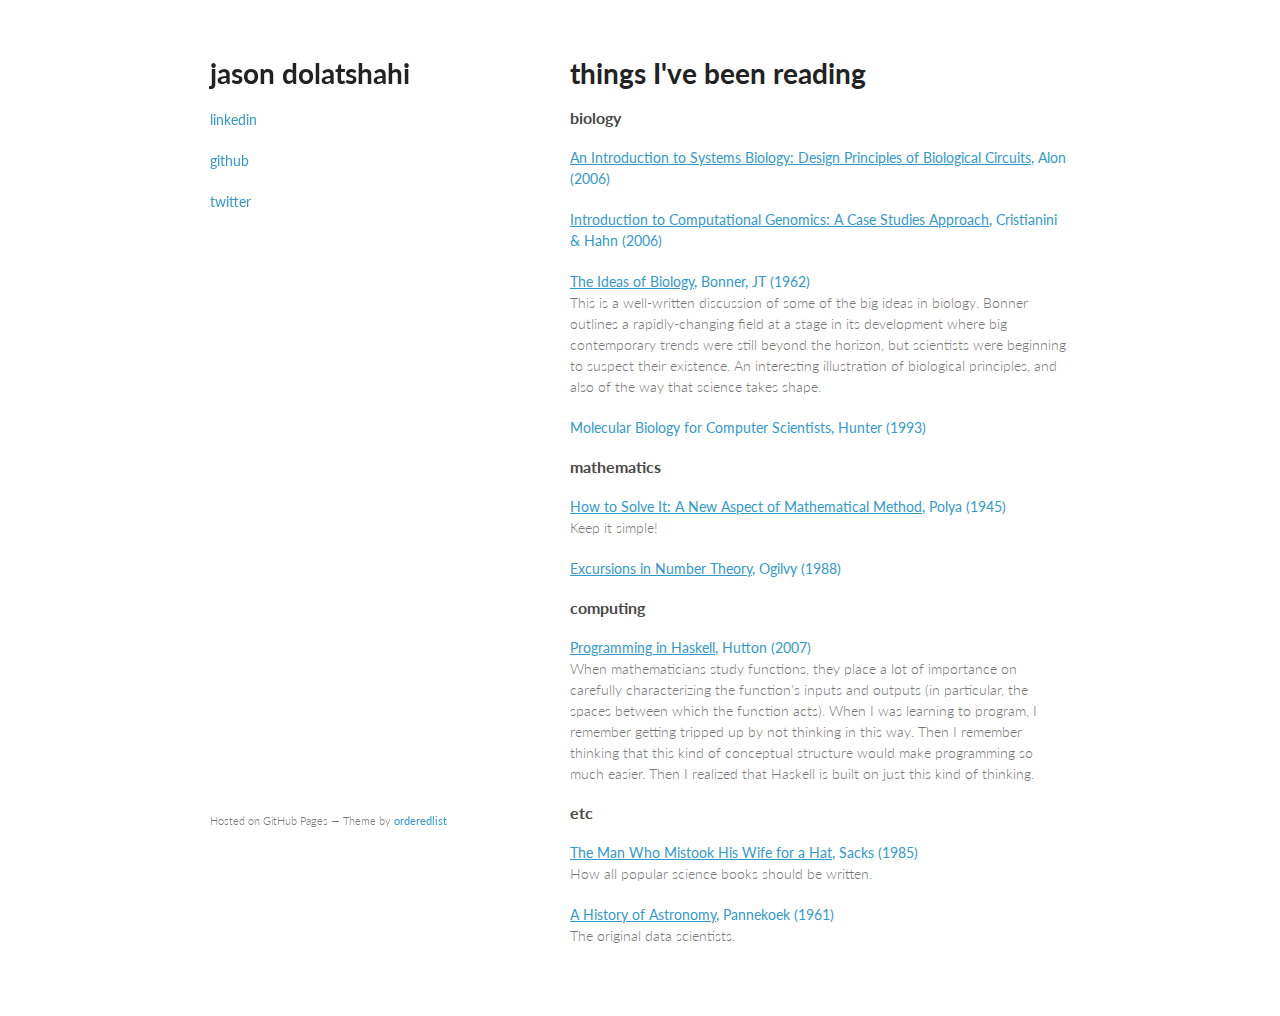
==== reading/index.html @ a78c5504 "moved reading list to its own page" ====
<!doctype html>
<html>

  <head>
    <meta charset="utf-8">
    <meta http-equiv="X-UA-Compatible" content="chrome=1">
    <title>jason</title>

    <link rel="stylesheet" href="../stylesheets/styles.css">
    <link rel="stylesheet" href="../stylesheets/pygment_trac.css">
    <meta name="viewport" content="width=device-width, initial-scale=1, user-scalable=no">
  </head>

  <body>
    <div class="wrapper">

      <header>
        <h1>jason dolatshahi</h1>
        <p></p>
        <p class="view"><a href="http://www.linkedin.com/pub/jason-dolatshahi">linkedin</a></p>
        <p class="view"><a href="https://github.com/jason137">github</a></p>
        <p class="view"><a href="https://twitter.com/jasond137">twitter</a></p>
      </header>

      <section>
        <h1>things I've been reading</h1>
        <h3>biology</h3>
        <p><a href=http://www.amazon.com/Introduction-Systems-Biology-Mathematical-Computational/dp/1584886420><u>An Introduction to Systems Biology: Design Principles of Biological Circuits</u>, Alon (2006)</a></p>

        <p><a href=http://www.amazon.com/Introduction-Computational-Genomics-Studies-Approach/dp/0521671914><u>Introduction to Computational Genomics: A Case Studies Approach</u>, Cristianini & Hahn (2006)</a></p>

        <p><a href=http://www.amazon.com/Ideas-Biology-Dover-Books/dp/0486424197><u>The Ideas of Biology</u>, Bonner, JT (1962)</a>
        <br>This is a well-written discussion of some of the big ideas in
            biology. Bonner outlines a rapidly-changing field at a stage in its development
            where big contemporary trends were still beyond the horizon, but
            scientists were beginning to suspect their existence. An interesting illustration
            of biological principles, and also of the way that science takes shape.</p>

        <p><a href=http://compbio.ucdenver.edu/hunter/01-Hunter.pdf>Molecular Biology for Computer Scientists, Hunter (1993)</a></p>

        <h3>mathematics</h3>
        <p><a href=http://www.amazon.com/How-Solve-It-Mathematical-Princeton/dp/069111966X><u>How to Solve It: A New Aspect of Mathematical Method</u>, Polya (1945)</a>
        <br>Keep it simple!</p>

        <p><a href=http://www.amazon.com/Excursions-Number-Theory-Dover-Mathematics/dp/0486257789><u>Excursions in Number Theory</u>, Ogilvy (1988)</a></p>

        <h3>computing</h3>

        <p><a href=http://www.amazon.com/Programming-Haskell-Graham-Hutton/dp/0521692695><u>Programming in Haskell</u>, Hutton (2007)</a>
        <br>When mathematicians study functions, they place a lot of importance
            on carefully characterizing the function's inputs and outputs (in
            particular, the spaces between which the function acts).
            When I was learning to program, I remember getting tripped up by not
            thinking in this way. Then I remember thinking that this kind of
            conceptual structure would make programming so much easier. Then I
            realized that Haskell is built on just this kind of thinking.</p>

        <h3>etc</h3>

        <p><a href=http://www.amazon.com/The-Man-Who-Mistook-Wife/dp/1491514078><u>The Man Who Mistook His Wife for a Hat</u>, Sacks (1985)</a>
        <br>How all popular science books should be written.</p>

        <p><a href=http://www.amazon.com/gp/product/0486659941><u>A History of Astronomy</u>, Pannekoek (1961)</a>
        <br>The original data scientists.</p>

      </section>

      <footer>
        <p><small>Hosted on GitHub Pages &mdash; Theme by <a href="https://github.com/orderedlist">orderedlist</a></small></p>
      </footer>

    </div>
    <script src="javascripts/scale.fix.js"></script>
    
  </body>
</html>
---- stylesheets/styles.css ----
@import url(https://fonts.googleapis.com/css?family=Lato:300italic,700italic,300,700);

body {
  padding:50px;
  font:14px/1.5 Lato, "Helvetica Neue", Helvetica, Arial, sans-serif;
  color:#777;
  font-weight:300;
}

h1, h2, h3, h4, h5, h6 {
  color:#222;
  margin:0 0 20px;
}

p, ul, ol, table, pre, dl {
  margin:0 0 20px;
}

h1, h2, h3 {
  line-height:1.1;
}

h1 {
  font-size:28px;
}

h2 {
  color:#393939;
}

h3, h4, h5, h6 {
  color:#494949;
}

a {
  color:#39c;
  font-weight:400;
  text-decoration:none;
}

a small {
  font-size:11px;
  color:#777;
  margin-top:-0.6em;
  display:block;
}

.wrapper {
  width:860px;
  margin:0 auto;
}

blockquote {
  border-left:1px solid #e5e5e5;
  margin:0;
  padding:0 0 0 20px;
  font-style:italic;
}

code, pre {
  font-family:Monaco, Bitstream Vera Sans Mono, Lucida Console, Terminal;
  color:#333;
  font-size:12px;
}

pre {
  padding:8px 15px;
  background: #f8f8f8;  
  border-radius:5px;
  border:1px solid #e5e5e5;
  overflow-x: auto;
}

table {
  width:100%;
  border-collapse:collapse;
}

th, td {
  text-align:left;
  padding:5px 10px;
  border-bottom:1px solid #e5e5e5;
}

dt {
  color:#444;
  font-weight:700;
}

th {
  color:#444;
}

img {
  max-width:100%;
}

header {
  width:270px;
  float:left;
  position:fixed;
}

header ul {
  list-style:none;
  height:40px;
  
  padding:0;
  
  background: #eee;
  background: -moz-linear-gradient(top, #f8f8f8 0%, #dddddd 100%);
  background: -webkit-gradient(linear, left top, left bottom, color-stop(0%,#f8f8f8), color-stop(100%,#dddddd));
  background: -webkit-linear-gradient(top, #f8f8f8 0%,#dddddd 100%);
  background: -o-linear-gradient(top, #f8f8f8 0%,#dddddd 100%);
  background: -ms-linear-gradient(top, #f8f8f8 0%,#dddddd 100%);
  background: linear-gradient(top, #f8f8f8 0%,#dddddd 100%);
  
  border-radius:5px;
  border:1px solid #d2d2d2;
  box-shadow:inset #fff 0 1px 0, inset rgba(0,0,0,0.03) 0 -1px 0;
  width:270px;
}

header li {
  width:89px;
  float:left;
  border-right:1px solid #d2d2d2;
  height:40px;
}

header ul a {
  line-height:1;
  font-size:11px;
  color:#999;
  display:block;
  text-align:center;
  padding-top:6px;
  height:40px;
}

strong {
  color:#222;
  font-weight:700;
}

header ul li + li {
  width:88px;
  border-left:1px solid #fff;
}

header ul li + li + li {
  border-right:none;
  width:89px;
}

header ul a strong {
  font-size:14px;
  display:block;
  color:#222;
}

section {
  width:500px;
  float:right;
  padding-bottom:50px;
}

small {
  font-size:11px;
}

hr {
  border:0;
  background:#e5e5e5;
  height:1px;
  margin:0 0 20px;
}

footer {
  width:270px;
  float:left;
  position:fixed;
  bottom:50px;
}

@media print, screen and (max-width: 960px) {
  
  div.wrapper {
    width:auto;
    margin:0;
  }
  
  header, section, footer {
    float:none;
    position:static;
    width:auto;
  }
  
  header {
    padding-right:320px;
  }
  
  section {
    border:1px solid #e5e5e5;
    border-width:1px 0;
    padding:20px 0;
    margin:0 0 20px;
  }
  
  header a small {
    display:inline;
  }
  
  header ul {
    position:absolute;
    right:50px;
    top:52px;
  }
}

@media print, screen and (max-width: 720px) {
  body {
    word-wrap:break-word;
  }
  
  header {
    padding:0;
  }
  
  header ul, header p.view {
    position:static;
  }
  
  pre, code {
    word-wrap:normal;
  }
}

@media print, screen and (max-width: 480px) {
  body {
    padding:15px;
  }
  
  header ul {
    display:none;
  }
}

@media print {
  body {
    padding:0.4in;
    font-size:12pt;
    color:#444;
  }
}
---- stylesheets/pygment_trac.css ----
.highlight  { background: #ffffff; }
.highlight .c { color: #999988; font-style: italic } /* Comment */
.highlight .err { color: #a61717; background-color: #e3d2d2 } /* Error */
.highlight .k { font-weight: bold } /* Keyword */
.highlight .o { font-weight: bold } /* Operator */
.highlight .cm { color: #999988; font-style: italic } /* Comment.Multiline */
.highlight .cp { color: #999999; font-weight: bold } /* Comment.Preproc */
.highlight .c1 { color: #999988; font-style: italic } /* Comment.Single */
.highlight .cs { color: #999999; font-weight: bold; font-style: italic } /* Comment.Special */
.highlight .gd { color: #000000; background-color: #ffdddd } /* Generic.Deleted */
.highlight .gd .x { color: #000000; background-color: #ffaaaa } /* Generic.Deleted.Specific */
.highlight .ge { font-style: italic } /* Generic.Emph */
.highlight .gr { color: #aa0000 } /* Generic.Error */
.highlight .gh { color: #999999 } /* Generic.Heading */
.highlight .gi { color: #000000; background-color: #ddffdd } /* Generic.Inserted */
.highlight .gi .x { color: #000000; background-color: #aaffaa } /* Generic.Inserted.Specific */
.highlight .go { color: #888888 } /* Generic.Output */
.highlight .gp { color: #555555 } /* Generic.Prompt */
.highlight .gs { font-weight: bold } /* Generic.Strong */
.highlight .gu { color: #800080; font-weight: bold; } /* Generic.Subheading */
.highlight .gt { color: #aa0000 } /* Generic.Traceback */
.highlight .kc { font-weight: bold } /* Keyword.Constant */
.highlight .kd { font-weight: bold } /* Keyword.Declaration */
.highlight .kn { font-weight: bold } /* Keyword.Namespace */
.highlight .kp { font-weight: bold } /* Keyword.Pseudo */
.highlight .kr { font-weight: bold } /* Keyword.Reserved */
.highlight .kt { color: #445588; font-weight: bold } /* Keyword.Type */
.highlight .m { color: #009999 } /* Literal.Number */
.highlight .s { color: #d14 } /* Literal.String */
.highlight .na { color: #008080 } /* Name.Attribute */
.highlight .nb { color: #0086B3 } /* Name.Builtin */
.highlight .nc { color: #445588; font-weight: bold } /* Name.Class */
.highlight .no { color: #008080 } /* Name.Constant */
.highlight .ni { color: #800080 } /* Name.Entity */
.highlight .ne { color: #990000; font-weight: bold } /* Name.Exception */
.highlight .nf { color: #990000; font-weight: bold } /* Name.Function */
.highlight .nn { color: #555555 } /* Name.Namespace */
.highlight .nt { color: #000080 } /* Name.Tag */
.highlight .nv { color: #008080 } /* Name.Variable */
.highlight .ow { font-weight: bold } /* Operator.Word */
.highlight .w { color: #bbbbbb } /* Text.Whitespace */
.highlight .mf { color: #009999 } /* Literal.Number.Float */
.highlight .mh { color: #009999 } /* Literal.Number.Hex */
.highlight .mi { color: #009999 } /* Literal.Number.Integer */
.highlight .mo { color: #009999 } /* Literal.Number.Oct */
.highlight .sb { color: #d14 } /* Literal.String.Backtick */
.highlight .sc { color: #d14 } /* Literal.String.Char */
.highlight .sd { color: #d14 } /* Literal.String.Doc */
.highlight .s2 { color: #d14 } /* Literal.String.Double */
.highlight .se { color: #d14 } /* Literal.String.Escape */
.highlight .sh { color: #d14 } /* Literal.String.Heredoc */
.highlight .si { color: #d14 } /* Literal.String.Interpol */
.highlight .sx { color: #d14 } /* Literal.String.Other */
.highlight .sr { color: #009926 } /* Literal.String.Regex */
.highlight .s1 { color: #d14 } /* Literal.String.Single */
.highlight .ss { color: #990073 } /* Literal.String.Symbol */
.highlight .bp { color: #999999 } /* Name.Builtin.Pseudo */
.highlight .vc { color: #008080 } /* Name.Variable.Class */
.highlight .vg { color: #008080 } /* Name.Variable.Global */
.highlight .vi { color: #008080 } /* Name.Variable.Instance */
.highlight .il { color: #009999 } /* Literal.Number.Integer.Long */

.type-csharp .highlight .k { color: #0000FF }
.type-csharp .highlight .kt { color: #0000FF }
.type-csharp .highlight .nf { color: #000000; font-weight: normal }
.type-csharp .highlight .nc { color: #2B91AF }
.type-csharp .highlight .nn { color: #000000 }
.type-csharp .highlight .s { color: #A31515 }
.type-csharp .highlight .sc { color: #A31515 }
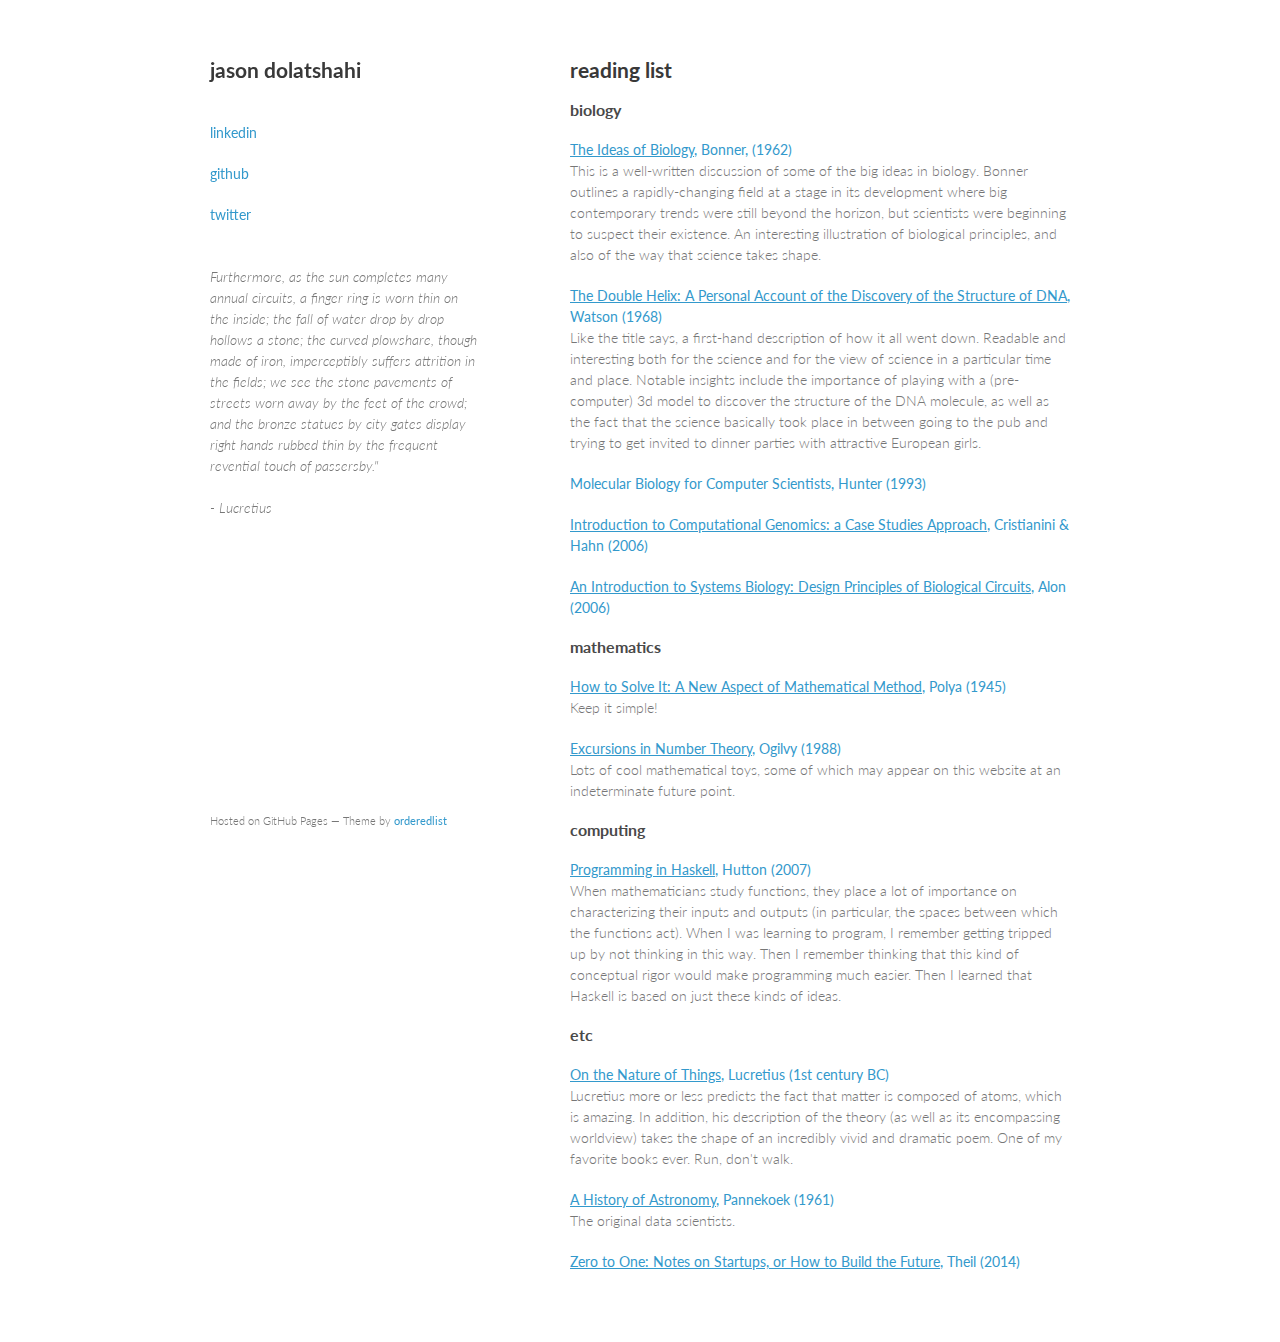
==== commit b081bbe9: "updates! can you believe it?" ====
--- a/reading/index.html
+++ b/reading/index.html
@@ -15,53 +15,90 @@
     <div class="wrapper">
 
       <header>
-        <h1>jason dolatshahi</h1>
-        <p></p>
+        <h2>jason dolatshahi</h2>
+        <br>
         <p class="view"><a href="http://www.linkedin.com/pub/jason-dolatshahi">linkedin</a></p>
         <p class="view"><a href="https://github.com/jason137">github</a></p>
         <p class="view"><a href="https://twitter.com/jasond137">twitter</a></p>
+        <br>
+        <p><i>Furthermore, as the sun completes many annual circuits, a finger
+            ring is worn thin on the inside; the fall of water drop by drop hollows a
+            stone; the curved plowshare, though made of iron, imperceptibly suffers
+            attrition in the fields; we see the stone pavements of streets worn away by the
+            feet of the crowd; and the bronze statues by city gates display right hands
+            rubbed thin by the frequent revential touch of passersby."
+            <br><br>- Lucretius</i></p>
       </header>
 
       <section>
-        <h1>things I've been reading</h1>
+        <h2>reading list</h2>
+
         <h3>biology</h3>
-        <p><a href=http://www.amazon.com/Introduction-Systems-Biology-Mathematical-Computational/dp/1584886420><u>An Introduction to Systems Biology: Design Principles of Biological Circuits</u>, Alon (2006)</a></p>
 
-        <p><a href=http://www.amazon.com/Introduction-Computational-Genomics-Studies-Approach/dp/0521671914><u>Introduction to Computational Genomics: A Case Studies Approach</u>, Cristianini & Hahn (2006)</a></p>
-
-        <p><a href=http://www.amazon.com/Ideas-Biology-Dover-Books/dp/0486424197><u>The Ideas of Biology</u>, Bonner, JT (1962)</a>
+        <p><a href=http://www.amazon.com/Ideas-Biology-Dover-Books/dp/0486424197>
+        <u>The Ideas of Biology</u>, Bonner, (1962)</a>
         <br>This is a well-written discussion of some of the big ideas in
             biology. Bonner outlines a rapidly-changing field at a stage in its development
             where big contemporary trends were still beyond the horizon, but
             scientists were beginning to suspect their existence. An interesting illustration
             of biological principles, and also of the way that science takes shape.</p>
 
-        <p><a href=http://compbio.ucdenver.edu/hunter/01-Hunter.pdf>Molecular Biology for Computer Scientists, Hunter (1993)</a></p>
+        <p><a href=http://www.amazon.com/Double-Helix-Personal-Discovery-Structure/dp/074321630X/>
+        <u>The Double Helix: A Personal Account of the Discovery of the Structure of DNA</u>, Watson (1968)</a>
+        <br>Like the title says, a first-hand description of how it all went down.
+            Readable and interesting both for the science and for the view of science
+            in a particular time and place. Notable insights include the
+            importance of playing with a (pre-computer) 3d model to discover
+            the structure of the DNA molecule, as well as the fact
+            that the science basically took place in between going to the pub
+            and trying to get invited to dinner parties with attractive European girls.</p>
+
+        <p><a href=http://compbio.ucdenver.edu/hunter/01-hunter.pdf>
+        Molecular Biology for Computer Scientists, Hunter (1993)</a></p>
+
+        <p><a href=http://www.amazon.com/introduction-computational-genomics-studies-approach/dp/0521671914>
+        <u>Introduction to Computational Genomics: a Case Studies Approach</u>, Cristianini & Hahn (2006)</a></p>
+
+        <p><a href=http://www.amazon.com/Introduction-Systems-Biology-Mathematical-Computational/dp/1584886420>
+        <u>An Introduction to Systems Biology: Design Principles of Biological Circuits</u>, Alon (2006)</a></p>
 
         <h3>mathematics</h3>
-        <p><a href=http://www.amazon.com/How-Solve-It-Mathematical-Princeton/dp/069111966X><u>How to Solve It: A New Aspect of Mathematical Method</u>, Polya (1945)</a>
+        <p><a href=http://www.amazon.com/How-Solve-It-Mathematical-Princeton/dp/069111966X>
+        <u>How to Solve It: A New Aspect of Mathematical Method</u>, Polya (1945)</a>
         <br>Keep it simple!</p>
 
-        <p><a href=http://www.amazon.com/Excursions-Number-Theory-Dover-Mathematics/dp/0486257789><u>Excursions in Number Theory</u>, Ogilvy (1988)</a></p>
+        <p><a href=http://www.amazon.com/Excursions-Number-Theory-Dover-Mathematics/dp/0486257789>
+        <u>Excursions in Number Theory</u>, Ogilvy (1988)</a>
+        <br>Lots of cool mathematical toys, some of which may appear on this
+        website at an indeterminate future point.</p>
 
         <h3>computing</h3>
 
-        <p><a href=http://www.amazon.com/Programming-Haskell-Graham-Hutton/dp/0521692695><u>Programming in Haskell</u>, Hutton (2007)</a>
+        <p><a href=http://www.amazon.com/Programming-Haskell-Graham-Hutton/dp/0521692695>
+        <u>Programming in Haskell</u>, Hutton (2007)</a>
         <br>When mathematicians study functions, they place a lot of importance
-            on carefully characterizing the function's inputs and outputs (in
-            particular, the spaces between which the function acts).
+            on characterizing their inputs and outputs (in particular, the
+            spaces between which the functions act).
             When I was learning to program, I remember getting tripped up by not
             thinking in this way. Then I remember thinking that this kind of
-            conceptual structure would make programming so much easier. Then I
-            realized that Haskell is built on just this kind of thinking.</p>
+            conceptual rigor would make programming much easier. Then I
+            learned that Haskell is based on just these kinds of ideas.</p>
 
         <h3>etc</h3>
 
-        <p><a href=http://www.amazon.com/The-Man-Who-Mistook-Wife/dp/1491514078><u>The Man Who Mistook His Wife for a Hat</u>, Sacks (1985)</a>
-        <br>How all popular science books should be written.</p>
+        <p><a href=http://www.amazon.com/On-Nature-Things-Lucretius/dp/0872205878>
+        <u>On the Nature of Things</u>, Lucretius (1st century BC)</a>
+        <br>Lucretius more or less predicts the fact that matter is composed of
+            atoms, which is amazing. In addition, his description of the theory (as
+            well as its encompassing worldview) takes the shape of an incredibly vivid and
+            dramatic poem. One of my favorite books ever. Run, don't walk.</p>
 
-        <p><a href=http://www.amazon.com/gp/product/0486659941><u>A History of Astronomy</u>, Pannekoek (1961)</a>
+        <p><a href=http://www.amazon.com/gp/product/0486659941>
+        <u>A History of Astronomy</u>, Pannekoek (1961)</a>
         <br>The original data scientists.</p>
+
+        <p><a href=http://www.amazon.com/Zero-One-Notes-Startups-Future/dp/0804139296>
+        <u>Zero to One: Notes on Startups, or How to Build the Future</u>, Theil (2014)</a>
 
       </section>
 
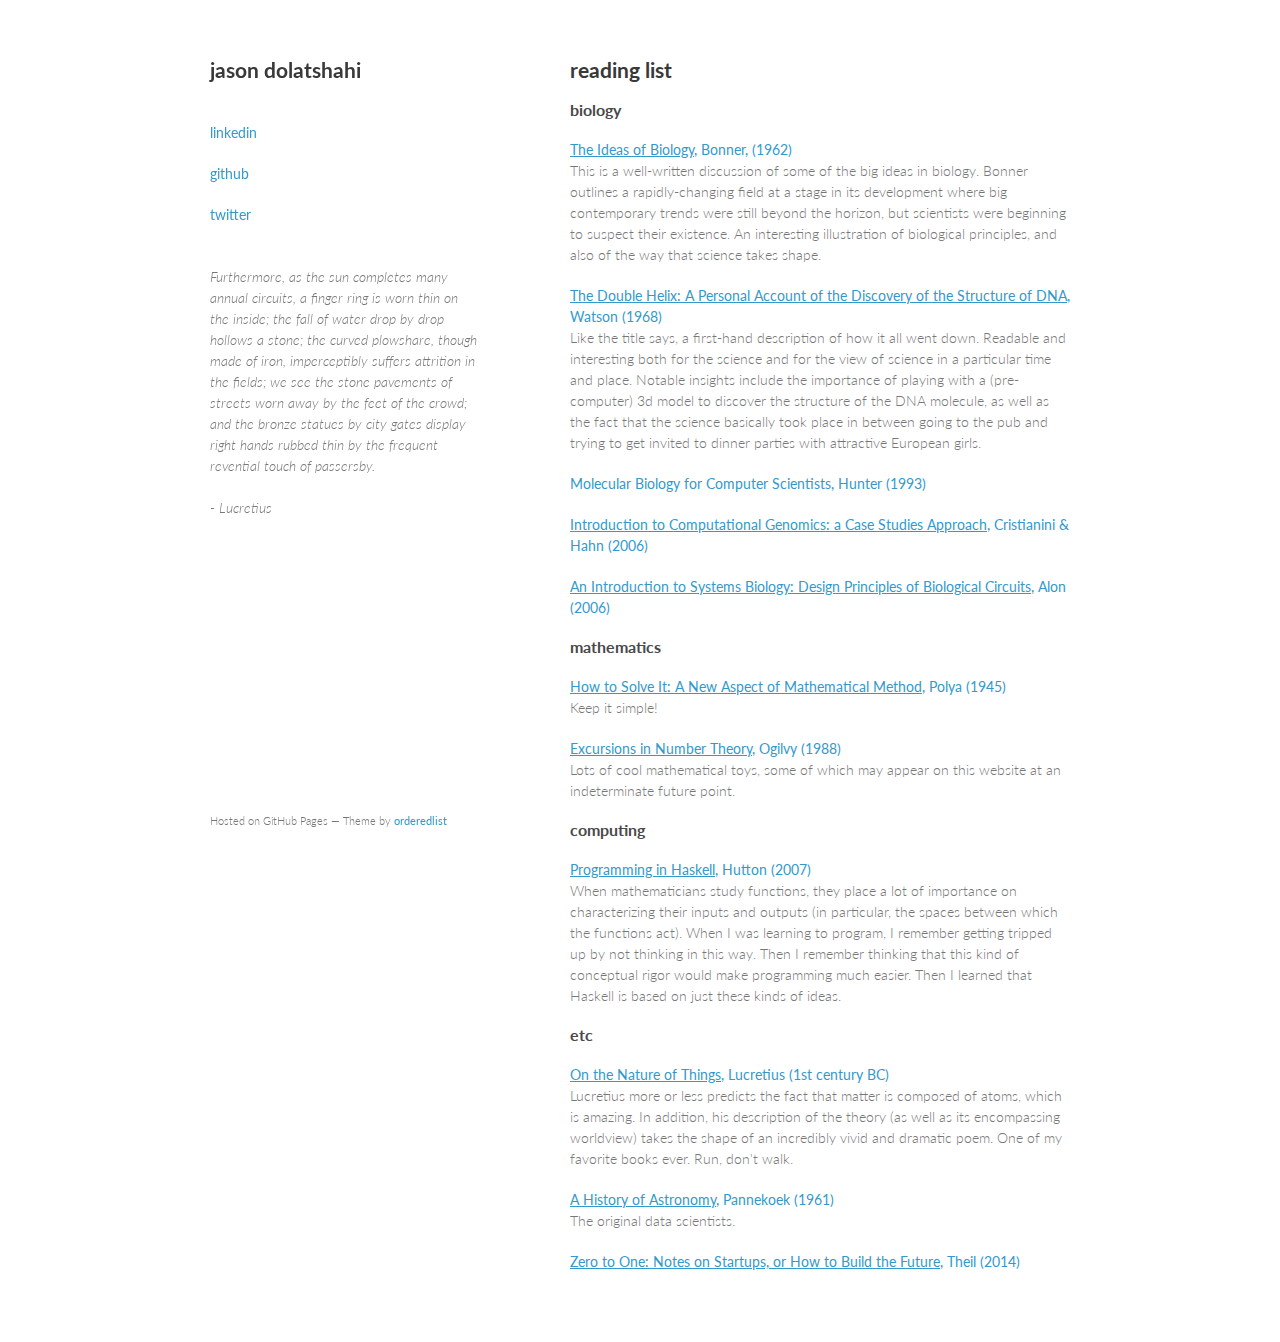
==== commit b27b41f9: "little fixes" ====
--- a/reading/index.html
+++ b/reading/index.html
@@ -26,7 +26,7 @@
             stone; the curved plowshare, though made of iron, imperceptibly suffers
             attrition in the fields; we see the stone pavements of streets worn away by the
             feet of the crowd; and the bronze statues by city gates display right hands
-            rubbed thin by the frequent revential touch of passersby."
+            rubbed thin by the frequent revential touch of passersby.
             <br><br>- Lucretius</i></p>
       </header>
 
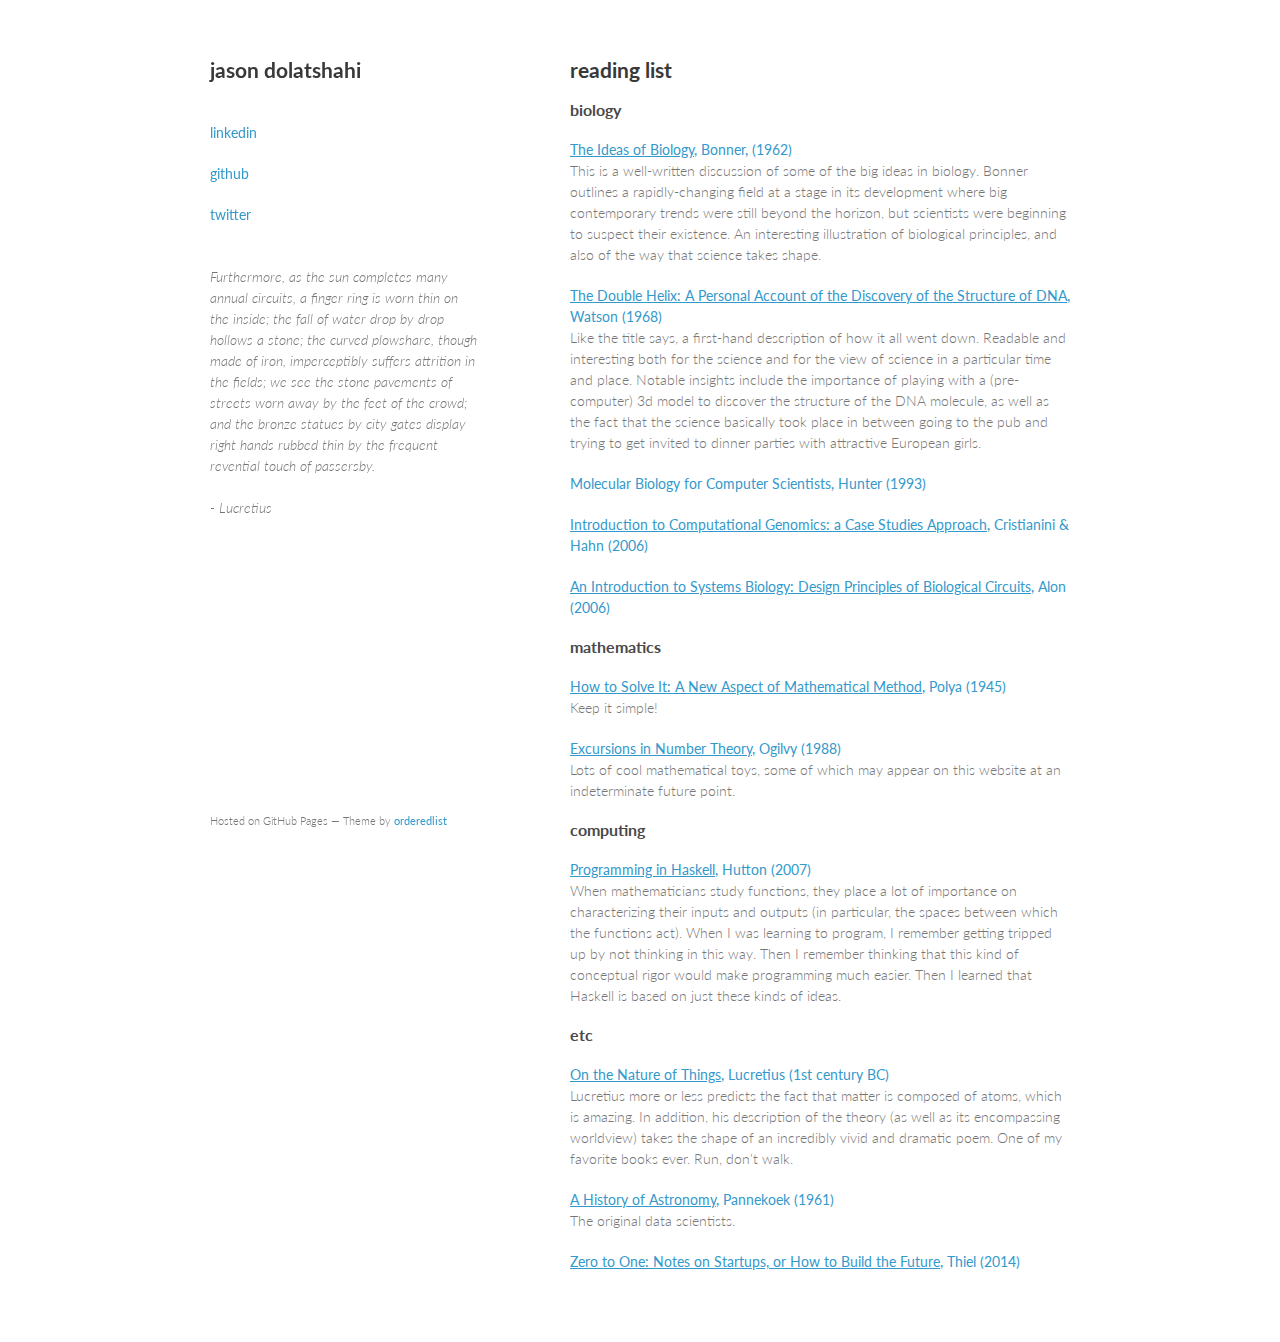
==== commit f4fcc44f: "typo" ====
--- a/reading/index.html
+++ b/reading/index.html
@@ -98,7 +98,7 @@
         <br>The original data scientists.</p>
 
         <p><a href=http://www.amazon.com/Zero-One-Notes-Startups-Future/dp/0804139296>
-        <u>Zero to One: Notes on Startups, or How to Build the Future</u>, Theil (2014)</a>
+        <u>Zero to One: Notes on Startups, or How to Build the Future</u>, Thiel (2014)</a>
 
       </section>
 
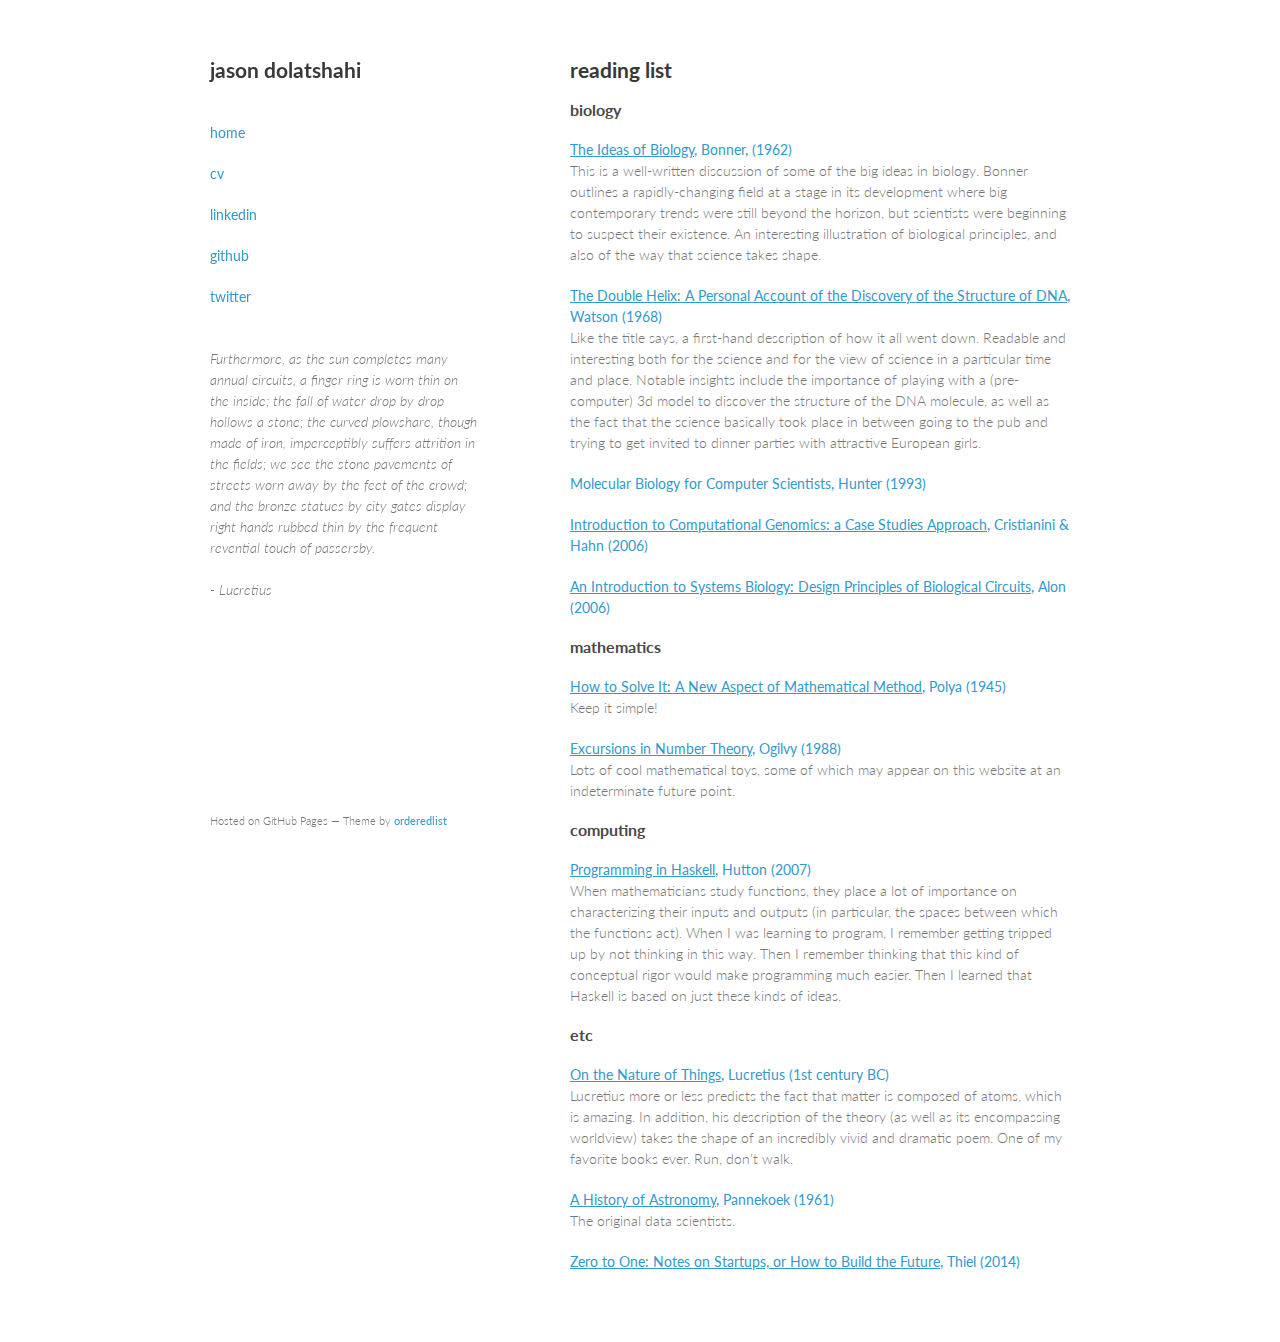
==== commit 6a5a7176: "adding cv" ====
--- a/reading/index.html
+++ b/reading/index.html
@@ -17,6 +17,9 @@
       <header>
         <h2>jason dolatshahi</h2>
         <br>
+        <p class="view"><a href="/index.html">home</a></p>
+        <!-- <p class="view"><a href="/worldline">worldline</a></p> -->
+        <p class="view"><a href="https://github.com/jason137/jason137.github.io/blob/master/cv.pdf">cv</a></p>
         <p class="view"><a href="http://www.linkedin.com/pub/jason-dolatshahi">linkedin</a></p>
         <p class="view"><a href="https://github.com/jason137">github</a></p>
         <p class="view"><a href="https://twitter.com/jasond137">twitter</a></p>
